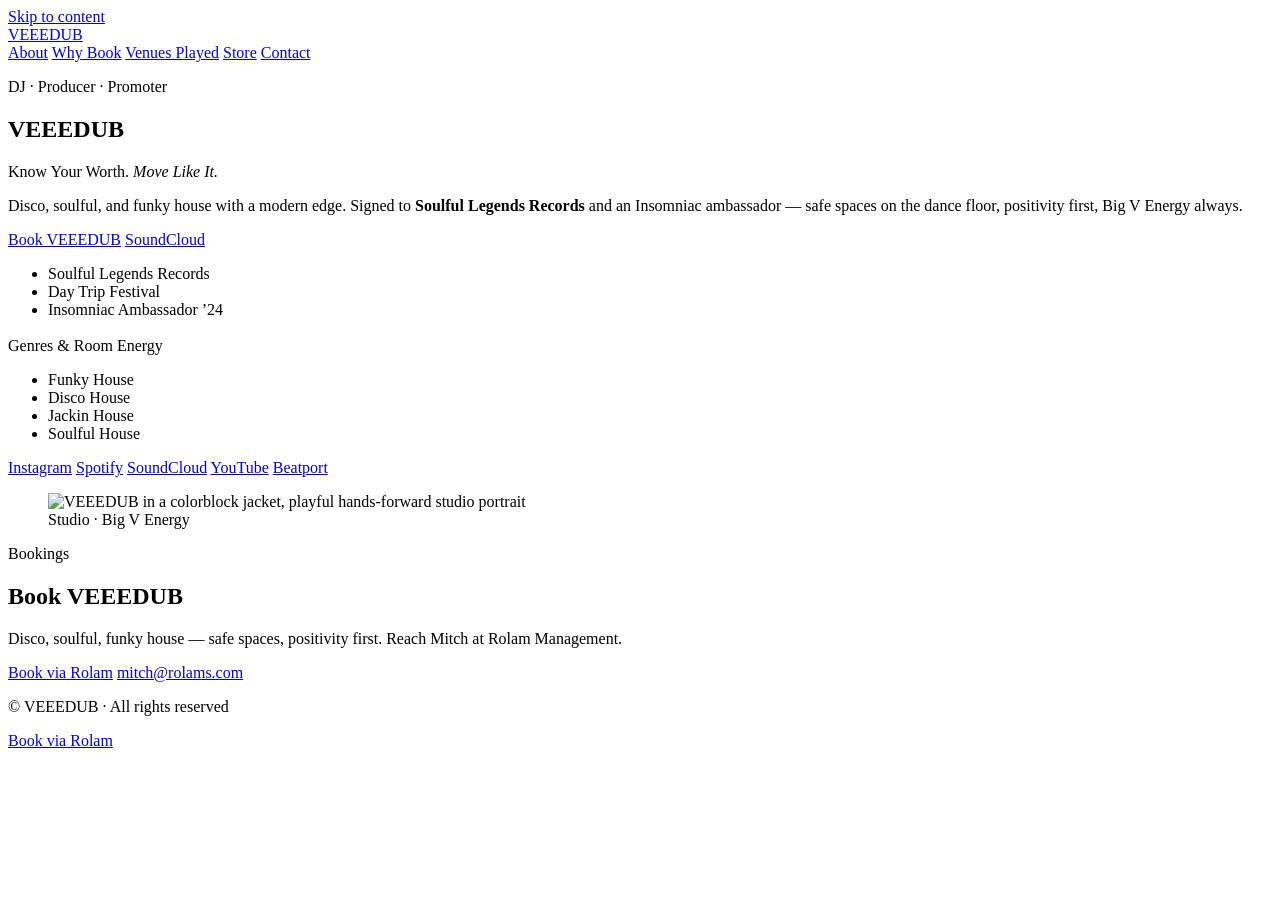
==== index.html @ f0f4d4fa "Cache-bust stylesheet for solid orange MIX accents (v=a202dba)." ====
<!DOCTYPE html>
<html lang="en">
<head>
  <meta charset="UTF-8" />
  <meta name="viewport" content="width=device-width, initial-scale=1" />
  <meta name="description" content="VEEEDUB — DJ / Producer / Promoter. Know Your Worth. Move Like It." />
  <meta name="theme-color" content="#007C82" />
  <title>About VEEEDUB | DJ / Producer / Promoter</title>
  <base href="/veeedub/" />
  <link rel="preconnect" href="https://fonts.googleapis.com" />
  <link rel="preconnect" href="https://fonts.gstatic.com" crossorigin />
  <link href="https://fonts.googleapis.com/css2?family=Fraunces:opsz,wght@9..144,600;700&family=Nunito:wght@400;500;600;700&family=Poppins:wght@500;600;700&display=swap" rel="stylesheet" />
  <link rel="stylesheet" href="styles.css?v=a202dba" />
</head>
<body class="theme-primary">
  <a class="skip-link" href="#main">Skip to content</a>
  <header class="site-header" id="top">
    <div class="wrap header-inner">
      <a class="logo" href="index.html" aria-label="VEEEDUB home">VEEE<span>DUB</span></a>
      <nav class="tabs" aria-label="Primary">
        <a class="tab is-active" href="index.html" aria-current="page">About</a>
        <a class="tab" href="why-book.html">Why Book</a>
        <a class="tab" href="venues.html">Venues Played</a>
        <a class="tab" href="store.html">Store</a>
        <a class="tab tab-cta" href="contact.html">Contact</a>
      </nav>
    </div>
  </header>

  <main id="main">
    <section class="hero-band theme-teal" aria-labelledby="hero-title">
      <div class="wrap about-grid">
      <div>
        <p class="eyebrow">DJ · Producer · Promoter</p>
        <h1 id="hero-title">VEEE<span>DUB</span></h1>
        <p class="tagline">Know Your Worth. <em>Move Like It.</em></p>
        <p class="lede">
          Disco, soulful, and funky house with a modern edge. Signed to
          <strong>Soulful Legends Records</strong> and an Insomniac ambassador —
          safe spaces on the dance floor, positivity first, Big V Energy always.
        </p>
        <div class="btn-row">
          <a class="btn btn-primary" href="contact.html">Book VEEEDUB</a>
          <a class="btn btn-ghost" href="https://soundcloud.com/veeedub_music" rel="noopener noreferrer" target="_blank">SoundCloud</a>
        </div>
        <ul class="hero-chips" aria-label="Highlights">
          <li>Soulful Legends Records</li>
          <li>Day Trip Festival</li>
          <li>Insomniac Ambassador ’24</li>
        </ul>
        <div class="genre-row" aria-labelledby="genres-title">
          <p class="eyebrow" id="genres-title" style="margin-top:1.15rem">Genres &amp; Room Energy</p>
          <ul class="genre-pills" role="list">
            <li>Funky House</li>
            <li>Disco House</li>
            <li>Jackin House</li>
            <li>Soulful House</li>
          </ul>
        </div>
        <div class="socials-inline" aria-label="Listen &amp; Connect">
          <a href="https://www.instagram.com/veeedub/" rel="noopener noreferrer" target="_blank">Instagram</a>
          <a href="https://open.spotify.com/album/1v9mBuAjfgz6sozLkDMrSZ" rel="noopener noreferrer" target="_blank">Spotify</a>
          <a href="https://soundcloud.com/veeedub_music" rel="noopener noreferrer" target="_blank">SoundCloud</a>
          <a href="https://www.youtube.com/channel/UCQcIZpfjfemiQGQEARQMyng" rel="noopener noreferrer" target="_blank">YouTube</a>
          <a href="https://www.beatport.com/track/keep-forgettin/30224544" rel="noopener noreferrer" target="_blank">Beatport</a>
        </div>
      </div>
      <figure class="about-visual">
        <img src="assets/studio-1.jpg" alt="VEEEDUB in a colorblock jacket, playful hands-forward studio portrait" width="1320" height="1960" fetchpriority="high" />
        <figcaption>Studio · Big V Energy</figcaption>
      </figure>
      </div>
    </section>

    <section class="page wrap page-tight" aria-label="Booking CTA">
      <div class="cta-band band-orange">
        <p class="eyebrow">Bookings</p>
        <h2>Book VEEEDUB</h2>
        <p>Disco, soulful, funky house — safe spaces, positivity first. Reach Mitch at Rolam Management.</p>
        <div class="btn-row" style="margin-top:0">
          <a class="btn btn-primary" href="contact.html">Book via Rolam</a>
          <a class="btn btn-ghost" href="mailto:mitch@rolams.com">mitch@rolams.com</a>
        </div>
      </div>
    </section>
  </main>

  <footer class="site-footer theme-dark">
    <div class="wrap footer-inner">
      <p>© <span id="year"></span> VEEEDUB · All rights reserved</p>
      <a href="contact.html">Book via Rolam</a>
    </div>
  </footer>
  <script src="script.js" defer></script>
</body>
</html>
---- styles.css ----
/* VEEEDUB brand system — Prism top tabs, short pages
   Palette: teal / deep teal / aqua / burnt orange / gold / cream / camel / charcoal
   Type: Fraunces = Recoleta substitute (short H1 only); Poppins = nav/H2/H3/UI;
         Nunito = body. Never use Fraunces/Recoleta for paragraphs. */

:root {
  --primary-teal: #007C82;
  --deep-teal: #005F63;
  --aqua: #46C7C7;
  --orange: #DC582A; /* Burnt Orange — primary solid accents / CTAs */
  --orange-epk: #ff6b1a; /* EPK bright orange (ae2f5d2) — hot accents */
  --orange-hot: #ff853f; /* EPK hover-bright (ae2f5d2) */
  --gold: #F2A900;   /* buttons on teal authority */
  --cream: #EDE6DA;
  --camel: #C19A6B;
  --charcoal: #2B2B2B;

  /* Semantic aliases (theme-scoped below) */
  --bg: var(--cream);
  --bg-elev: #e6ddd0; /* cream-tinted elev — never pure white */
  --bg-card: #e8dfd2;
  --ink: var(--charcoal);
  --muted: #5a5550;
  --line: rgba(43, 43, 43, 0.12);
  --btn-bg: var(--orange);
  --btn-fg: var(--cream);
  --btn-hover-bg: var(--aqua);
  --btn-hover-fg: var(--charcoal);
  --link: var(--primary-teal);
  --link-hover: var(--aqua);
  --accent-line: var(--primary-teal);

  --radius: 14px;
  --font: "Nunito", system-ui, sans-serif;           /* body */
  --ui: "Poppins", system-ui, sans-serif;            /* nav / H2 / H3 / buttons */
  --display: "Fraunces", Georgia, "Times New Roman", serif; /* Recoleta stand-in — H1 only */
  --max: 1080px;
  --header: 64px;
}

*, *::before, *::after { box-sizing: border-box; }
html { height: 100%; }
body {
  margin: 0;
  min-height: 100%;
  display: flex;
  flex-direction: column;
  font-family: var(--font);
  background: var(--bg);
  color: var(--ink);
  line-height: 1.55;
  -webkit-font-smoothing: antialiased;
  text-rendering: optimizeLegibility;
}
body::before {
  content: "";
  position: fixed;
  inset: 0;
  pointer-events: none;
  z-index: 0;
  opacity: .04;
  background-image: url("assets/noise.svg");
  background-size: 180px;
}
img { max-width: 100%; display: block; height: auto; }
a {
  color: var(--link);
  text-decoration-thickness: 1px;
  text-underline-offset: 3px;
}
a:hover { color: var(--link-hover); }
strong { font-weight: 700; }
.wrap { width: min(var(--max), calc(100% - 2rem)); margin-inline: auto; position: relative; z-index: 1; }
.skip-link {
  position: absolute; left: -999px; top: 0;
  background: var(--orange); color: var(--cream);
  padding: .6rem 1rem; z-index: 100;
  font-family: var(--ui);
}
.skip-link:focus { left: 1rem; top: 1rem; }

/* ——— Section themes (do not mix all colors in one section) ——— */
/* Theme 1 — Primary: cream bg, charcoal text, burnt orange buttons */
.theme-primary {
  --bg: var(--cream);
  --bg-elev: #e6ddd0;
  --bg-card: #e8dfd2;
  --ink: var(--charcoal);
  --muted: #5a5550;
  --line: rgba(43, 43, 43, 0.12);
  --btn-bg: var(--orange);
  --btn-fg: var(--cream);
  --btn-hover-bg: var(--aqua);
  --btn-hover-fg: var(--charcoal);
  --link: var(--primary-teal);
  --link-hover: var(--aqua);
  --accent-line: var(--orange);
  background: var(--bg);
  color: var(--ink);
}

/* Theme 2 — Teal authority (Hero / Music / Media): teal bg, cream text, gold buttons */
.theme-teal {
  --bg: var(--primary-teal);
  --bg-elev: #006a70;
  --bg-card: #00666c;
  --ink: var(--cream);
  --muted: rgba(237, 230, 218, 0.78);
  --line: rgba(237, 230, 218, 0.18);
  --btn-bg: var(--gold);
  --btn-fg: var(--charcoal);
  --btn-hover-bg: var(--aqua);
  --btn-hover-fg: var(--charcoal);
  --link: var(--cream);
  --link-hover: var(--aqua);
  --accent-line: var(--gold);
  background: var(--bg);
  color: var(--ink);
}

/* Theme 3 — Dark footer: deep teal bg, cream text, burnt orange buttons */
.theme-dark {
  --bg: var(--deep-teal);
  --bg-elev: #004a4e;
  --bg-card: #004a4e;
  --ink: var(--cream);
  --muted: rgba(237, 230, 218, 0.72);
  --line: rgba(237, 230, 218, 0.16);
  --btn-bg: var(--orange);
  --btn-fg: var(--cream);
  --btn-hover-bg: var(--aqua);
  --btn-hover-fg: var(--charcoal);
  --link: var(--cream);
  --link-hover: var(--aqua);
  --accent-line: var(--orange);
  background: var(--bg);
  color: var(--ink);
}

/* Theme 4 — Accent / story callouts: camel bg, charcoal text, teal buttons */
.theme-accent {
  --bg: var(--camel);
  --bg-elev: #b58d5f;
  --bg-card: #b89062;
  --ink: var(--charcoal);
  --muted: #3d3832;
  --line: rgba(43, 43, 43, 0.16);
  --btn-bg: var(--primary-teal);
  --btn-fg: var(--cream);
  --btn-hover-bg: var(--aqua);
  --btn-hover-fg: var(--charcoal);
  --link: var(--deep-teal);
  --link-hover: var(--aqua);
  --accent-line: var(--primary-teal);
  background: var(--bg);
  color: var(--ink);
}

/* Sticky Prism-like tab bar — cream primary chrome */
.site-header {
  position: sticky; top: 0; z-index: 50;
  height: var(--header);
  backdrop-filter: blur(14px);
  background: rgba(237, 230, 218, 0.92);
  border-bottom: 1px solid rgba(43, 43, 43, 0.1);
  overflow: visible;
  /* orange energy strip via ::after — solid accent, not a fill */
}
.site-header::after {
  content: "";
  position: absolute;
  left: 0; right: 0; bottom: 0;
  height: 3px;
  background: linear-gradient(90deg, var(--orange) 0%, var(--orange-epk) 55%, var(--gold) 100%);
  pointer-events: none;
}
.header-inner {
  height: var(--header);
  display: flex; align-items: center; justify-content: space-between; gap: .75rem;
}
.logo {
  font-family: var(--ui);
  font-weight: 700; letter-spacing: .04em;
  color: var(--charcoal); text-decoration: none; font-size: 1.1rem;
  flex-shrink: 0;
}
.logo span { color: var(--primary-teal); }

.tabs {
  display: flex;
  align-items: center;
  gap: .15rem;
  padding: .2rem;
  border-radius: 999px;
  background: rgba(43, 43, 43, 0.05);
  border: 1px solid rgba(43, 43, 43, 0.1);
  overflow-x: auto;
  -webkit-overflow-scrolling: touch;
  scrollbar-width: none;
  max-width: 100%;
}
.tabs::-webkit-scrollbar { display: none; }
.tab {
  flex-shrink: 0;
  font-family: var(--ui);
  color: var(--muted);
  text-decoration: none;
  padding: .45rem .85rem;
  border-radius: 999px;
  font-size: .88rem;
  font-weight: 600;
  white-space: nowrap;
  border: 0;
  background: transparent;
}
.tab:hover { color: var(--primary-teal); }
.tab.is-active,
.tab[aria-current="page"] {
  background: var(--cream);
  color: var(--charcoal);
  box-shadow: 0 2px 10px rgba(43, 43, 43, 0.08), inset 0 0 0 1px rgba(0, 124, 130, 0.35);
}
.tab.tab-cta {
  background: var(--orange);
  color: var(--cream);
  font-weight: 700;
  padding: .5rem 1.05rem;
  box-shadow: 0 3px 12px rgba(220, 88, 42, 0.4);
  border: 2px solid var(--orange-epk);
}
.tab.tab-cta:hover {
  background: var(--aqua);
  color: var(--charcoal);
  border-color: var(--aqua);
  box-shadow: 0 3px 12px rgba(70, 199, 199, 0.35);
}
.tab.tab-cta.is-active,
.tab.tab-cta[aria-current="page"] {
  background: var(--orange);
  color: var(--cream);
  border-color: var(--orange-epk);
  box-shadow: 0 4px 16px rgba(220, 88, 42, 0.45);
}

main { flex: 1; position: relative; z-index: 1; }

.page {
  padding: 1.5rem 0 2rem;
}
.page-tight { padding: 1.25rem 0 1.75rem; }

.eyebrow {
  font-family: var(--ui);
  text-transform: uppercase; letter-spacing: .16em; font-size: .7rem;
  color: var(--accent-line); margin: 0 0 .55rem; font-weight: 700;
}
.eyebrow.orange { color: var(--orange); }
.theme-teal .eyebrow.orange { color: var(--gold); }

/* Display: Fraunces (Recoleta substitute) — short H1 headlines only */
h1 {
  font-family: var(--display);
  font-weight: 700;
  letter-spacing: -.02em;
  line-height: 1.1;
  margin: 0 0 .65rem;
  font-size: clamp(1.85rem, 4.5vw, 2.75rem);
}
h1::after {
  content: "";
  display: block;
  width: 3.25rem;
  height: 4px;
  margin-top: .55rem;
  border-radius: 2px;
  background: var(--orange);
  box-shadow: 2px 0 0 0 var(--orange-epk);
}
.theme-teal h1::after { background: var(--gold); box-shadow: 2px 0 0 0 var(--orange-epk); }
.theme-dark h1::after { background: var(--orange); box-shadow: 2px 0 0 0 var(--orange-epk); }
.theme-accent h1::after { background: var(--orange); box-shadow: 2px 0 0 0 var(--deep-teal); }
h1 span { color: var(--primary-teal); }
.theme-teal h1 span { color: var(--gold); }
.theme-dark h1 span { color: var(--aqua); }
.theme-accent h1 span { color: var(--deep-teal); }

/* UI: Poppins for H2 / H3 — never Fraunces for long copy */
h2, h3 {
  font-family: var(--ui);
  letter-spacing: -.015em;
  line-height: 1.2;
  margin: 0 0 .65rem;
  font-weight: 700;
}
h2 { font-size: clamp(1.35rem, 3vw, 1.85rem); }
h3 { font-size: 1rem; }

.lede {
  font-family: var(--font);
  color: var(--muted);
  margin: 0 0 1rem;
  max-width: 38rem;
  font-size: 1.02rem;
}
.tagline {
  margin: 0 0 .85rem;
  font-family: var(--ui);
  font-size: clamp(1.05rem, 2.2vw, 1.25rem);
  color: var(--orange);
  font-weight: 600;
}
.theme-teal .tagline { color: var(--gold); }
.tagline em { font-style: italic; color: var(--ink); font-weight: 500; }

/* Buttons — theme-driven; hover always aqua */
.btn {
  display: inline-flex; align-items: center; justify-content: center;
  border-radius: 999px; padding: .7rem 1.15rem;
  font-family: var(--ui);
  font-weight: 700;
  text-decoration: none; border: 1px solid transparent; cursor: pointer;
  font-size: .95rem;
  transition: background .15s ease, color .15s ease, border-color .15s ease;
}
.btn-primary {
  background: var(--btn-bg);
  color: var(--btn-fg);
  box-shadow: 0 4px 14px rgba(220, 88, 42, 0.35);
  border-color: transparent;
}
.theme-primary .btn-primary,
.theme-dark .btn-primary {
  background: var(--orange);
  color: var(--cream);
  border: 2px solid var(--orange-epk);
  box-shadow: 0 4px 16px rgba(220, 88, 42, 0.42);
}
.btn-primary:hover {
  background: var(--btn-hover-bg);
  color: var(--btn-hover-fg);
  border-color: var(--aqua);
  box-shadow: 0 4px 14px rgba(70, 199, 199, 0.35);
}
.theme-primary .btn-primary:hover,
.theme-dark .btn-primary:hover {
  background: var(--aqua);
  color: var(--charcoal);
  border-color: var(--aqua);
}
.btn-ghost {
  border-color: var(--accent-line);
  color: var(--link);
  background: transparent;
}
.btn-ghost:hover {
  border-color: var(--aqua);
  color: var(--charcoal);
  background: var(--aqua);
}
.theme-teal .btn-ghost {
  border-color: rgba(237, 230, 218, 0.55);
  color: var(--cream);
}
.theme-teal .btn-ghost:hover {
  border-color: var(--aqua);
  background: var(--aqua);
  color: var(--charcoal);
}
.btn-row { display: flex; flex-wrap: wrap; gap: .65rem; margin: 1rem 0 0; }

.panel {
  background: var(--bg-elev);
  border: 1px solid var(--line);
  border-radius: calc(var(--radius) + 2px);
  padding: 1.15rem 1.2rem 1.25rem;
  box-shadow: 0 10px 28px rgba(43, 43, 43, 0.08);
}
.theme-accent.panel,
.panel.theme-accent {
  background: var(--camel);
  color: var(--charcoal);
}
.pixel-row {
  height: 6px; margin-bottom: .85rem;
  background: repeating-linear-gradient(
    90deg,
    var(--orange) 0 12px,
    var(--orange-epk) 12px 22px,
    var(--primary-teal) 22px 30px,
    var(--gold) 30px 38px
  );
  border-radius: 2px;
}
.accent-rule {
  height: 4px;
  width: 100%;
  max-width: 8rem;
  margin: 0 0 1rem;
  border-radius: 2px;
  background: linear-gradient(90deg, var(--orange) 0 70%, var(--orange-epk) 70% 100%);
}

/* About hero — teal authority */
.hero-band {
  padding: 1.5rem 0 2rem;
}
.about-grid {
  display: grid;
  gap: 1.25rem;
  align-items: center;
}
@media (min-width: 860px) {
  .about-grid { grid-template-columns: 1.15fr .85fr; gap: 1.75rem; min-height: calc(100vh - var(--header) - 100px); }
}
.hero-chips { list-style: none; padding: 0; margin: .9rem 0 0; display: flex; flex-wrap: wrap; gap: .4rem; }
.hero-chips li {
  border: 1.5px solid rgba(220, 88, 42, 0.55); border-radius: 999px; padding: .35rem .7rem;
  font-family: var(--ui);
  font-size: .75rem; color: var(--cream); font-weight: 600;
  background: rgba(220, 88, 42, 0.12);
}
.theme-teal .hero-chips li {
  border-color: rgba(255, 107, 26, 0.65);
  color: var(--cream);
  background: rgba(255, 107, 26, 0.16);
}
.about-visual { margin: 0; border-radius: var(--radius); overflow: hidden; border: 1px solid var(--line); position: relative; }
.about-visual img { width: 100%; aspect-ratio: 4/5; object-fit: cover; object-position: center 18%; max-height: 520px; }
.about-visual figcaption {
  position: absolute; left: 0; right: 0; bottom: 0;
  padding: .75rem 1rem;
  background: linear-gradient(transparent, rgba(0, 95, 99, 0.9));
  font-family: var(--ui);
  font-size: .82rem;
  color: var(--cream);
}
.genre-row { margin-top: 1.1rem; }
.genre-pills { list-style: none; padding: 0; margin: 0; display: flex; flex-wrap: wrap; gap: .45rem; }
.genre-pills li {
  background: var(--gold);
  color: var(--charcoal);
  font-family: var(--ui);
  font-weight: 700; padding: .45rem .85rem; border-radius: 999px; font-size: .85rem;
}
.theme-primary .genre-pills li {
  background: var(--primary-teal);
  color: var(--cream);
}
.socials-inline {
  display: flex; flex-wrap: wrap; gap: .4rem; margin-top: 1rem;
}
.socials-inline a {
  font-family: var(--ui);
  text-decoration: none; color: var(--ink);
  border: 1px solid var(--line); border-radius: 999px; padding: .4rem .75rem; font-size: .82rem; font-weight: 600;
}
.socials-inline a:hover {
  border-color: var(--aqua);
  color: var(--charcoal);
  background: var(--aqua);
}

/* Shared card grids — compact */
.card-grid { display: grid; gap: .75rem; }
.why-grid { grid-template-columns: repeat(3, 1fr); }
.venue-grid { grid-template-columns: repeat(3, 1fr); }
.card {
  background: var(--bg-card);
  border: 1px solid var(--line);
  border-left: 3px solid var(--orange);
  border-radius: var(--radius);
  padding: 1rem 1.05rem 1.1rem;
}
.theme-teal .card { border-left-color: var(--gold); }
.card h3 { margin: 0 0 .45rem; color: var(--orange); font-size: 1rem; }
.theme-teal .card h3 { color: var(--gold); }
.card p { margin: 0; color: var(--muted); font-size: .92rem; font-family: var(--font); }
.card ul { margin: 0; padding-left: 1rem; color: var(--muted); font-size: .92rem; font-family: var(--font); }
.card li + li { margin-top: .25rem; }
.why-index {
  display: block;
  font-family: var(--ui);
  color: var(--orange);
  font-size: .7rem; letter-spacing: .12em; font-weight: 700; margin-bottom: .35rem;
}
.venue-wide { grid-column: span 2; }

.highlight-list {
  margin: 1rem 0 0; padding-left: 1.05rem; color: var(--muted);
  columns: 2; gap: 1.5rem; font-size: .92rem;
  font-family: var(--font);
}
.highlight-list li + li { margin-top: .3rem; }

.release-grid { display: grid; gap: .75rem; grid-template-columns: 1fr 1fr; margin-top: 1rem; }
.theme-teal .release-date { color: var(--gold); }
.release-date {
  margin: 0 0 .25rem;
  font-family: var(--ui);
  color: var(--primary-teal);
  font-size: .72rem; letter-spacing: .08em; text-transform: uppercase; font-weight: 700;
}
.release-meta { margin: .25rem 0 .75rem; color: var(--muted); font-size: .9rem; font-family: var(--font); }

.name-marquee {
  list-style: none; padding: 0; margin: .85rem 0 0;
  display: flex; flex-wrap: wrap; gap: .5rem;
}
.name-marquee li {
  font-family: var(--ui);
  border: 1.5px solid rgba(220, 88, 42, 0.4);
  background: rgba(220, 88, 42, 0.08);
  color: var(--charcoal);
  padding: .5rem .85rem; border-radius: 999px; font-weight: 600; font-size: .88rem;
}
.theme-teal .name-marquee li {
  border-color: rgba(237, 230, 218, 0.28);
  background: rgba(237, 230, 218, 0.1);
  color: var(--cream);
}

.photo-strip {
  display: grid; gap: .65rem; grid-template-columns: 1fr 1fr; margin-top: 1rem;
}
.photo-strip figure {
  margin: 0; border-radius: 12px; overflow: hidden; border: 1px solid var(--line); position: relative;
}
.photo-strip img { width: 100%; aspect-ratio: 4/5; object-fit: cover; object-position: center 18%; }
.photo-strip figcaption {
  position: absolute; left: 0; right: 0; bottom: 0;
  padding: .5rem .75rem;
  background: linear-gradient(transparent, rgba(0, 95, 99, 0.85));
  font-family: var(--ui);
  font-size: .78rem;
  color: var(--cream);
}

/* Store */
.store-hero { max-width: 36rem; }
.store-grid {
  display: grid; gap: .75rem; grid-template-columns: repeat(3, 1fr); margin-top: 1.15rem;
}
.product-card {
  background: var(--bg-card); border: 1px solid var(--line); border-radius: var(--radius); overflow: hidden;
}
.product-visual {
  aspect-ratio: 1.2;
  display: grid; place-items: center; position: relative;
  background:
    radial-gradient(circle at 30% 20%, rgba(0, 124, 130, 0.22), transparent 45%),
    radial-gradient(circle at 70% 80%, rgba(242, 169, 0, 0.2), transparent 40%),
    #e0d6c6;
  border-bottom: 1px solid var(--line);
}
.product-visual .mark {
  font-family: var(--ui); font-weight: 700; font-size: 1.35rem; letter-spacing: .04em;
  color: var(--charcoal);
}
.product-visual .mark span { color: var(--primary-teal); }
.product-badge {
  position: absolute; top: .65rem; left: .65rem;
  background: var(--orange); color: var(--cream);
  font-family: var(--ui);
  font-size: .65rem; font-weight: 800;
  letter-spacing: .06em; text-transform: uppercase;
  padding: .25rem .5rem; border-radius: 999px;
}
.product-body { padding: .85rem .95rem 1rem; }
.product-body h3 { margin: 0 0 .25rem; font-size: .98rem; color: var(--charcoal); }
.product-price { color: var(--primary-teal); font-weight: 700; margin: 0; font-size: .9rem; font-family: var(--ui); }
.store-note {
  margin-top: 1rem; color: var(--muted); font-size: .85rem;
  border-left: 3px solid var(--orange); padding-left: .75rem;
  font-family: var(--font);
}

/* Contact */
.contact-grid {
  display: grid; gap: 1.25rem; grid-template-columns: 1fr 1fr; align-items: start;
}
.contact-role {
  margin: 0; text-transform: uppercase; letter-spacing: .12em; font-size: .68rem;
  color: var(--primary-teal); font-weight: 700; font-family: var(--ui);
}
.theme-accent .contact-role { color: var(--deep-teal); }
.contact-name { margin: .3rem 0 .4rem; font-size: 1.3rem; font-weight: 700; font-family: var(--ui); }
.contact-mgmt { color: var(--muted); margin: .3rem 0 .75rem; font-size: .92rem; font-family: var(--font); }
.contact-phone { margin: .2rem 0; }
.booking-form {
  display: grid; gap: .7rem;
  background: var(--bg-card);
  border: 1px solid var(--line);
  border-top: 4px solid var(--orange);
  border-radius: var(--radius);
  padding: 1.1rem;
  box-shadow: 0 8px 22px rgba(220, 88, 42, 0.12);
}
.theme-accent .booking-form,
.theme-primary .booking-form {
  background: var(--cream);
}
.booking-form label {
  display: grid; gap: .3rem; font-size: .85rem; font-weight: 600;
  font-family: var(--ui);
}
.booking-form .hint { font-weight: 400; color: var(--muted); font-size: .78rem; font-family: var(--font); }
.booking-form input, .booking-form textarea {
  width: 100%; border-radius: 10px; border: 1px solid var(--line);
  background: #e8dfd2; /* cream-tinted — not white */
  color: var(--charcoal); padding: .7rem .8rem;
  font-family: var(--font); font-size: 1rem;
}
.booking-form input:focus, .booking-form textarea:focus {
  outline: 2px solid rgba(0, 124, 130, 0.45); border-color: var(--primary-teal);
}
.form-row { display: grid; gap: .7rem; grid-template-columns: 1fr 1fr; }
.form-note { margin: 0; color: var(--muted); font-size: .8rem; font-family: var(--font); }
.footer-tag {
  margin: 1.15rem 0 0; text-align: center;
  color: var(--deep-teal); font-style: italic; font-weight: 600; font-size: .95rem;
  font-family: var(--ui);
}
.theme-accent .footer-tag { color: var(--deep-teal); }

.site-footer {
  border-top: none;
  padding: 1rem 0 1.35rem;
  font-size: .85rem;
  font-family: var(--ui);
}
.footer-inner { display: flex; justify-content: space-between; gap: .75rem; flex-wrap: wrap; }
.site-footer a { color: var(--cream); text-decoration: none; }
.site-footer a:hover { color: var(--aqua); }
.footer-inner p { margin: 0; color: var(--muted); }

.visually-hidden {
  position: absolute !important;
  width: 1px; height: 1px; padding: 0; margin: -1px;
  overflow: hidden; clip: rect(0,0,0,0); white-space: nowrap; border: 0;
}

@media (max-width: 900px) {
  .why-grid, .release-grid, .contact-grid, .store-grid { grid-template-columns: 1fr; }
  .venue-grid { grid-template-columns: 1fr 1fr; }
  .venue-wide { grid-column: span 2; }
  .highlight-list { columns: 1; }
  .tab { padding: .4rem .65rem; font-size: .8rem; }
}
@media (max-width: 560px) {
  .venue-grid, .form-row, .photo-strip { grid-template-columns: 1fr; }
  .venue-wide { grid-column: auto; }
  .header-inner { gap: .5rem; }
  .logo { font-size: 1rem; }
}

/* Page portraits — clean studio only */
.page-split {
  display: grid;
  gap: 1.25rem;
  align-items: center;
  margin-bottom: 1.15rem;
}
@media (min-width: 860px) {
  .page-split { grid-template-columns: 1.15fr .85fr; }
}
.page-visual {
  margin: 0;
  border-radius: var(--radius);
  overflow: hidden;
  border: 1px solid var(--line);
}
.page-visual img {
  width: 100%;
  aspect-ratio: 4/5;
  object-fit: cover;
  object-position: center 18%;
  max-height: 420px;
}
.contact-visual {
  margin: 1.1rem 0 0;
  border-radius: var(--radius);
  overflow: hidden;
  border: 1px solid var(--line);
}
.contact-visual img {
  width: 100%;
  aspect-ratio: 4/5;
  object-fit: cover;
  object-position: center 18%;
  max-height: 340px;
}
.artist-mail { margin: .25rem 0 .75rem; }
.form-kicker {
  margin: 0 0 .15rem;
  text-transform: uppercase;
  letter-spacing: .12em;
  font-size: .68rem;
  color: var(--orange);
  font-weight: 700;
  font-family: var(--ui);
}
.theme-accent .form-kicker { color: var(--deep-teal); }


/* Solid orange booking CTA band — accent strip only, never full-page orange */
.band-orange,
.cta-band {
  margin: 1.35rem 0 0;
  padding: 1.1rem 1.2rem 1.2rem;
  border-radius: var(--radius);
  background: var(--orange);
  color: var(--cream);
  border: 2px solid var(--orange-epk);
  box-shadow: 0 8px 24px rgba(220, 88, 42, 0.28);
}
.band-orange .eyebrow,
.cta-band .eyebrow {
  color: var(--cream);
  opacity: 0.92;
}
.band-orange h2,
.cta-band h2 {
  color: var(--cream);
  margin-bottom: .35rem;
}
.band-orange p,
.cta-band p {
  color: rgba(237, 230, 218, 0.92);
  margin: 0 0 .85rem;
  max-width: 36rem;
  font-family: var(--font);
}
.band-orange .btn-primary,
.cta-band .btn-primary {
  background: var(--cream);
  color: var(--orange);
  border: 2px solid var(--cream);
  box-shadow: 0 4px 14px rgba(0, 0, 0, 0.18);
}
.band-orange .btn-primary:hover,
.cta-band .btn-primary:hover {
  background: var(--aqua);
  color: var(--charcoal);
  border-color: var(--aqua);
}
.band-orange .btn-ghost,
.cta-band .btn-ghost {
  border-color: rgba(237, 230, 218, 0.7);
  color: var(--cream);
  background: transparent;
}
.band-orange .btn-ghost:hover,
.cta-band .btn-ghost:hover {
  border-color: var(--aqua);
  background: var(--aqua);
  color: var(--charcoal);
}

/* Utility orange energy strip (optional section divider) */
.orange-strip {
  height: 5px;
  width: 100%;
  background: linear-gradient(90deg, var(--orange) 0%, var(--orange-epk) 55%, var(--gold) 100%);
}

/* Media / stages band inside cream pages */
.band-teal {
  margin: 1.35rem 0 0;
  padding: 1.15rem 1.2rem 1.25rem;
  border-radius: var(--radius);
}
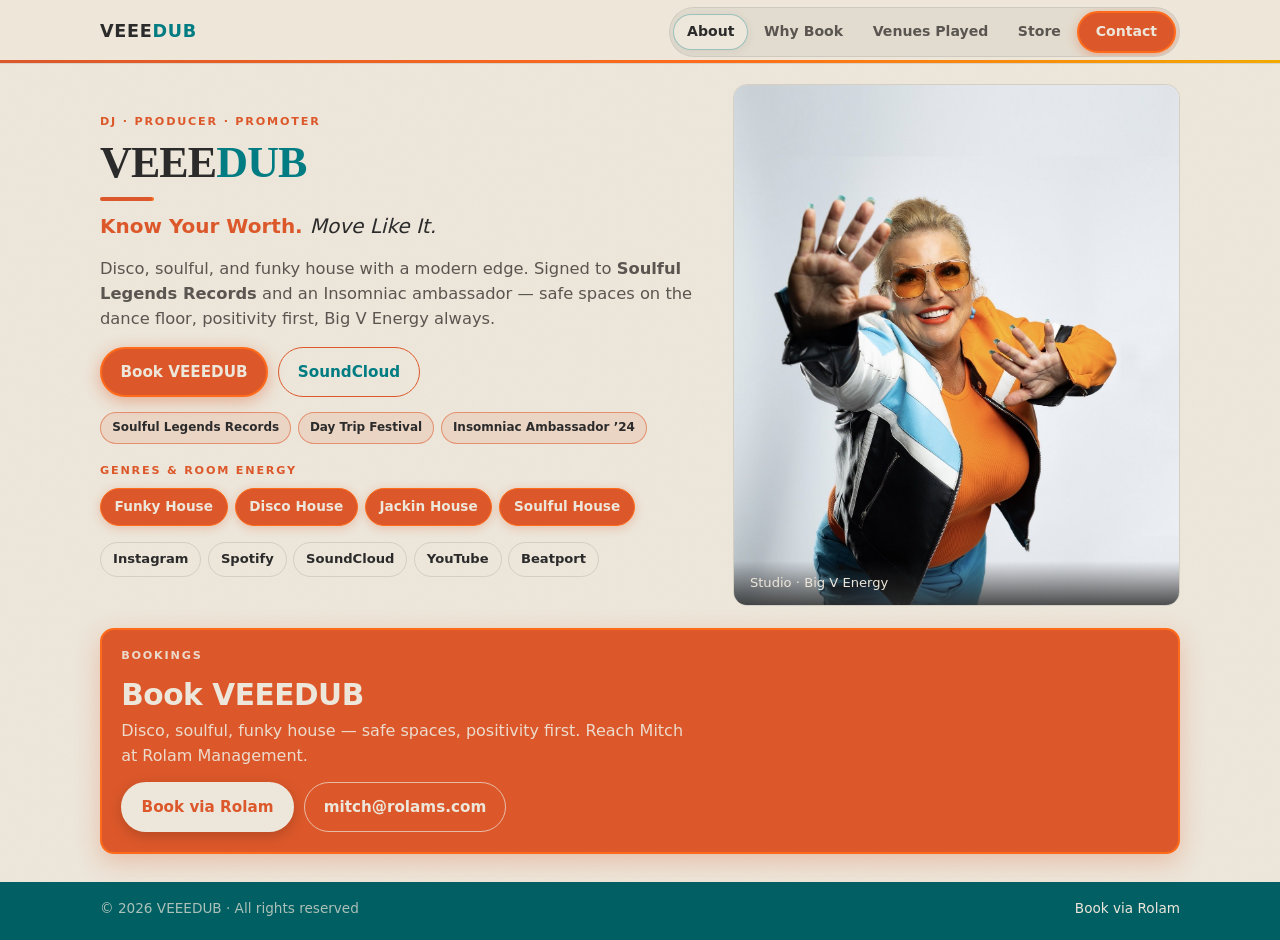
==== commit a66e9fdd: "Use root paths for veeedubmusic.com custom domain" ====
--- a/index.html
+++ b/index.html
@@ -6,11 +6,11 @@
   <meta name="description" content="VEEEDUB — DJ / Producer / Promoter. Know Your Worth. Move Like It." />
   <meta name="theme-color" content="#007C82" />
   <title>About VEEEDUB | DJ / Producer / Promoter</title>
-  <base href="/veeedub/" />
+  <base href="/" />
   <link rel="preconnect" href="https://fonts.googleapis.com" />
   <link rel="preconnect" href="https://fonts.gstatic.com" crossorigin />
   <link href="https://fonts.googleapis.com/css2?family=Fraunces:opsz,wght@9..144,600;700&family=Nunito:wght@400;500;600;700&family=Poppins:wght@500;600;700&display=swap" rel="stylesheet" />
-  <link rel="stylesheet" href="styles.css?v=a202dba" />
+  <link rel="stylesheet" href="styles.css?v=e705a8d" />
 </head>
 <body class="theme-primary">
   <a class="skip-link" href="#main">Skip to content</a>
@@ -28,52 +28,50 @@
   </header>
 
   <main id="main">
-    <section class="hero-band theme-teal" aria-labelledby="hero-title">
-      <div class="wrap about-grid">
-      <div>
-        <p class="eyebrow">DJ · Producer · Promoter</p>
-        <h1 id="hero-title">VEEE<span>DUB</span></h1>
-        <p class="tagline">Know Your Worth. <em>Move Like It.</em></p>
-        <p class="lede">
-          Disco, soulful, and funky house with a modern edge. Signed to
-          <strong>Soulful Legends Records</strong> and an Insomniac ambassador —
-          safe spaces on the dance floor, positivity first, Big V Energy always.
-        </p>
-        <div class="btn-row">
-          <a class="btn btn-primary" href="contact.html">Book VEEEDUB</a>
-          <a class="btn btn-ghost" href="https://soundcloud.com/veeedub_music" rel="noopener noreferrer" target="_blank">SoundCloud</a>
+    <section class="page wrap page-tight about-page" aria-labelledby="hero-title">
+      <div class="about-grid">
+        <div>
+          <p class="eyebrow orange">DJ · Producer · Promoter</p>
+          <h1 id="hero-title">VEEE<span>DUB</span></h1>
+          <p class="tagline">Know Your Worth. <em>Move Like It.</em></p>
+          <p class="lede">
+            Disco, soulful, and funky house with a modern edge. Signed to
+            <strong>Soulful Legends Records</strong> and an Insomniac ambassador —
+            safe spaces on the dance floor, positivity first, Big V Energy always.
+          </p>
+          <div class="btn-row">
+            <a class="btn btn-primary" href="contact.html">Book VEEEDUB</a>
+            <a class="btn btn-ghost" href="https://soundcloud.com/veeedub_music" rel="noopener noreferrer" target="_blank">SoundCloud</a>
+          </div>
+          <ul class="hero-chips" aria-label="Highlights">
+            <li>Soulful Legends Records</li>
+            <li>Day Trip Festival</li>
+            <li>Insomniac Ambassador ’24</li>
+          </ul>
+          <div class="genre-row" aria-labelledby="genres-title">
+            <p class="eyebrow" id="genres-title" style="margin-top:1.15rem">Genres &amp; Room Energy</p>
+            <ul class="genre-pills" role="list">
+              <li>Funky House</li>
+              <li>Disco House</li>
+              <li>Jackin House</li>
+              <li>Soulful House</li>
+            </ul>
+          </div>
+          <div class="socials-inline" aria-label="Listen &amp; Connect">
+            <a href="https://www.instagram.com/veeedub/" rel="noopener noreferrer" target="_blank">Instagram</a>
+            <a href="https://open.spotify.com/album/1v9mBuAjfgz6sozLkDMrSZ" rel="noopener noreferrer" target="_blank">Spotify</a>
+            <a href="https://soundcloud.com/veeedub_music" rel="noopener noreferrer" target="_blank">SoundCloud</a>
+            <a href="https://www.youtube.com/channel/UCQcIZpfjfemiQGQEARQMyng" rel="noopener noreferrer" target="_blank">YouTube</a>
+            <a href="https://www.beatport.com/track/keep-forgettin/30224544" rel="noopener noreferrer" target="_blank">Beatport</a>
+          </div>
         </div>
-        <ul class="hero-chips" aria-label="Highlights">
-          <li>Soulful Legends Records</li>
-          <li>Day Trip Festival</li>
-          <li>Insomniac Ambassador ’24</li>
-        </ul>
-        <div class="genre-row" aria-labelledby="genres-title">
-          <p class="eyebrow" id="genres-title" style="margin-top:1.15rem">Genres &amp; Room Energy</p>
-          <ul class="genre-pills" role="list">
-            <li>Funky House</li>
-            <li>Disco House</li>
-            <li>Jackin House</li>
-            <li>Soulful House</li>
-          </ul>
-        </div>
-        <div class="socials-inline" aria-label="Listen &amp; Connect">
-          <a href="https://www.instagram.com/veeedub/" rel="noopener noreferrer" target="_blank">Instagram</a>
-          <a href="https://open.spotify.com/album/1v9mBuAjfgz6sozLkDMrSZ" rel="noopener noreferrer" target="_blank">Spotify</a>
-          <a href="https://soundcloud.com/veeedub_music" rel="noopener noreferrer" target="_blank">SoundCloud</a>
-          <a href="https://www.youtube.com/channel/UCQcIZpfjfemiQGQEARQMyng" rel="noopener noreferrer" target="_blank">YouTube</a>
-          <a href="https://www.beatport.com/track/keep-forgettin/30224544" rel="noopener noreferrer" target="_blank">Beatport</a>
-        </div>
+        <figure class="about-visual">
+          <img src="assets/studio-1.jpg" alt="VEEEDUB in a colorblock jacket, playful hands-forward studio portrait" width="1320" height="1960" fetchpriority="high" />
+          <figcaption>Studio · Big V Energy</figcaption>
+        </figure>
       </div>
-      <figure class="about-visual">
-        <img src="assets/studio-1.jpg" alt="VEEEDUB in a colorblock jacket, playful hands-forward studio portrait" width="1320" height="1960" fetchpriority="high" />
-        <figcaption>Studio · Big V Energy</figcaption>
-      </figure>
-      </div>
-    </section>
 
-    <section class="page wrap page-tight" aria-label="Booking CTA">
-      <div class="cta-band band-orange">
+      <div class="cta-band band-orange" role="region" aria-label="Book VEEEDUB">
         <p class="eyebrow">Bookings</p>
         <h2>Book VEEEDUB</h2>
         <p>Disco, soulful, funky house — safe spaces, positivity first. Reach Mitch at Rolam Management.</p>
--- a/styles.css
+++ b/styles.css
@@ -400,23 +400,21 @@
   background: linear-gradient(90deg, var(--orange) 0 70%, var(--orange-epk) 70% 100%);
 }
 
-/* About hero — teal authority */
-.hero-band {
-  padding: 1.5rem 0 2rem;
-}
+/* About — cream page + orange accents (matches Why Book / Venues / Store) */
+.about-page .about-grid { margin-bottom: 1.35rem; }
 .about-grid {
   display: grid;
   gap: 1.25rem;
   align-items: center;
 }
 @media (min-width: 860px) {
-  .about-grid { grid-template-columns: 1.15fr .85fr; gap: 1.75rem; min-height: calc(100vh - var(--header) - 100px); }
+  .about-grid { grid-template-columns: 1.15fr .85fr; gap: 1.75rem; }
 }
 .hero-chips { list-style: none; padding: 0; margin: .9rem 0 0; display: flex; flex-wrap: wrap; gap: .4rem; }
 .hero-chips li {
   border: 1.5px solid rgba(220, 88, 42, 0.55); border-radius: 999px; padding: .35rem .7rem;
   font-family: var(--ui);
-  font-size: .75rem; color: var(--cream); font-weight: 600;
+  font-size: .75rem; color: var(--charcoal); font-weight: 600;
   background: rgba(220, 88, 42, 0.12);
 }
 .theme-teal .hero-chips li {
@@ -429,7 +427,7 @@
 .about-visual figcaption {
   position: absolute; left: 0; right: 0; bottom: 0;
   padding: .75rem 1rem;
-  background: linear-gradient(transparent, rgba(0, 95, 99, 0.9));
+  background: linear-gradient(transparent, rgba(43, 43, 43, 0.82));
   font-family: var(--ui);
   font-size: .82rem;
   color: var(--cream);
@@ -437,14 +435,18 @@
 .genre-row { margin-top: 1.1rem; }
 .genre-pills { list-style: none; padding: 0; margin: 0; display: flex; flex-wrap: wrap; gap: .45rem; }
 .genre-pills li {
+  background: var(--orange);
+  color: var(--cream);
+  border: 1.5px solid var(--orange-epk);
+  font-family: var(--ui);
+  font-weight: 700; padding: .45rem .85rem; border-radius: 999px; font-size: .85rem;
+  box-shadow: 0 2px 10px rgba(220, 88, 42, 0.28);
+}
+.theme-teal .genre-pills li {
   background: var(--gold);
   color: var(--charcoal);
-  font-family: var(--ui);
-  font-weight: 700; padding: .45rem .85rem; border-radius: 999px; font-size: .85rem;
-}
-.theme-primary .genre-pills li {
-  background: var(--primary-teal);
-  color: var(--cream);
+  border-color: transparent;
+  box-shadow: none;
 }
 .socials-inline {
   display: flex; flex-wrap: wrap; gap: .4rem; margin-top: 1rem;
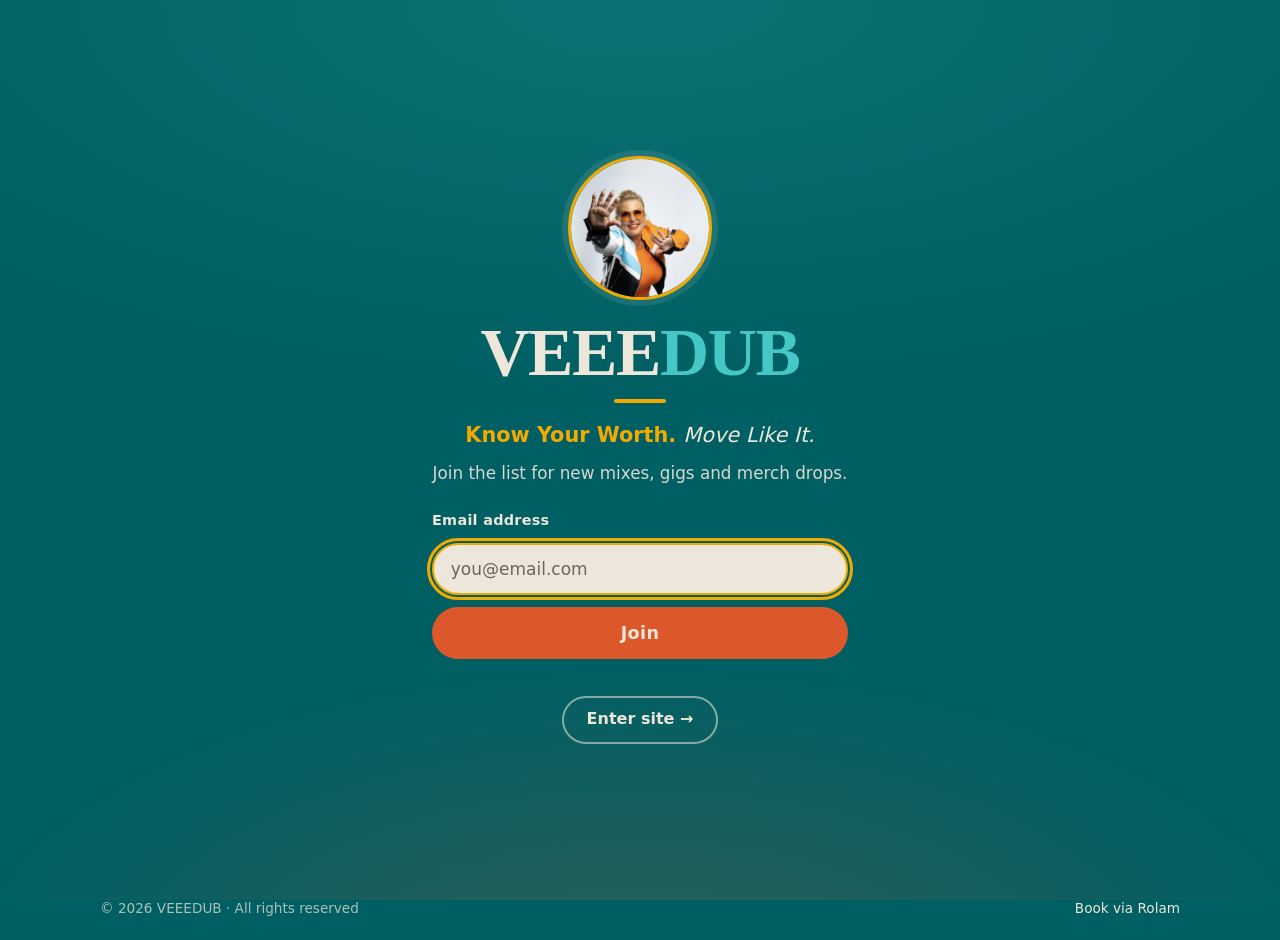
==== commit f2e4ce9a: "Add first-visit email signup overlay to home page landing.css + landing.js (index.html only): full-s" ====
--- a/index.html
+++ b/index.html
@@ -11,6 +11,8 @@
   <link rel="preconnect" href="https://fonts.gstatic.com" crossorigin />
   <link href="https://fonts.googleapis.com/css2?family=Fraunces:opsz,wght@9..144,600;700&family=Nunito:wght@400;500;600;700&family=Poppins:wght@500;600;700&display=swap" rel="stylesheet" />
   <link rel="stylesheet" href="styles.css?v=e705a8d" />
+  <link rel="stylesheet" href="landing.css?v=1" />
+  <script src="landing.js?v=1"></script>
 </head>
 <body class="theme-primary">
   <a class="skip-link" href="#main">Skip to content</a>
@@ -89,6 +91,23 @@
       <a href="contact.html">Book via Rolam</a>
     </div>
   </footer>
+  <div class="vd-landing" id="vd-landing" role="dialog" aria-modal="true" aria-labelledby="vd-landing-title" aria-describedby="vd-landing-pitch" hidden>
+    <div class="vd-landing-inner">
+      <img class="vd-avatar" src="assets/studio-1.jpg" alt="VEEEDUB" width="1320" height="1960" decoding="async" />
+      <p class="vd-name" id="vd-landing-title">VEEE<span>DUB</span></p>
+      <div class="vd-rule" aria-hidden="true"></div>
+      <p class="vd-tagline">Know Your Worth. <em>Move Like It.</em></p>
+      <p class="vd-pitch" id="vd-landing-pitch">Join the list for new mixes, gigs and merch drops.</p>
+      <form class="vd-form" action="https://formsubmit.co/mitch@rolams.com" method="POST" novalidate>
+        <label class="vd-label" for="vd-email">Email address</label>
+        <input class="vd-input" id="vd-email" type="email" name="email" required autocomplete="email" inputmode="email" autocapitalize="off" spellcheck="false" placeholder="you@email.com" />
+        <div class="vd-honey" aria-hidden="true"><input type="text" name="_honey" tabindex="-1" autocomplete="off" /></div>
+        <button class="vd-join" type="submit">Join</button>
+      </form>
+      <p class="vd-status" role="status" aria-live="polite"></p>
+      <a class="vd-enter" href="index.html?enter">Enter site <span aria-hidden="true">&rarr;</span></a>
+    </div>
+  </div>
   <script src="script.js" defer></script>
 </body>
 </html>
--- a/landing.css
+++ b/landing.css
@@ -0,0 +1,84 @@
+/* VEEEDUB — first-visit email signup overlay (home page only).
+   Hidden by default; landing.js adds .vd-landing-on to <html> on a first visit. */
+.vd-landing { display: none; }
+.vd-landing-on body { overflow: hidden; }
+.vd-landing-on .vd-landing {
+  display: flex;
+  position: fixed; inset: 0; z-index: 1000;
+  align-items: center; justify-content: center;
+  min-height: 100vh; min-height: 100dvh;
+  padding: max(1.25rem, env(safe-area-inset-top)) max(1.25rem, env(safe-area-inset-right))
+           max(1.25rem, env(safe-area-inset-bottom)) max(1.25rem, env(safe-area-inset-left));
+  overflow-y: auto; -webkit-overflow-scrolling: touch;
+  background:
+    radial-gradient(120% 70% at 50% 0%, rgba(70, 199, 199, .18), transparent 60%),
+    radial-gradient(90% 60% at 50% 110%, rgba(220, 88, 42, .22), transparent 60%),
+    #005F63;
+  color: #EDE6DA;
+  font-family: "Nunito", system-ui, sans-serif;
+  text-align: center;
+  opacity: 1;
+  transition: opacity .6s ease, visibility 0s linear 0s;
+}
+.vd-landing.is-leaving { opacity: 0; visibility: hidden; transition: opacity .6s ease, visibility 0s linear .6s; }
+.vd-landing-inner { width: 100%; max-width: 26rem; margin: auto; }
+.vd-avatar {
+  display: block; width: 7.5rem; height: 7.5rem; margin: 0 auto 1.1rem;
+  border-radius: 50%; object-fit: cover; object-position: 50% 18%;
+  border: 3px solid #F2A900; box-shadow: 0 0 0 6px rgba(237, 230, 218, .10);
+}
+.vd-name {
+  margin: 0; font-family: "Recoleta", "Fraunces", Georgia, "Times New Roman", serif;
+  font-weight: 700; letter-spacing: -.02em; line-height: 1;
+  font-size: clamp(2.9rem, 15vw, 4.25rem); color: #EDE6DA;
+}
+.vd-name span { color: #46C7C7; }
+.vd-rule { width: 3.25rem; height: 4px; margin: .85rem auto 1rem; border-radius: 2px; background: #F2A900; }
+.vd-tagline {
+  margin: 0 0 .6rem; font-family: "Poppins", system-ui, sans-serif; font-weight: 600;
+  font-size: clamp(1.1rem, 5vw, 1.3rem); color: #F2A900;
+}
+.vd-tagline em { font-style: italic; font-weight: 500; color: #EDE6DA; }
+.vd-pitch { margin: 0 0 1.4rem; font-size: 1.05rem; line-height: 1.5; color: rgba(237, 230, 218, .9); }
+.vd-form { display: grid; gap: .75rem; margin: 0; }
+.vd-label {
+  text-align: left; font-family: "Poppins", system-ui, sans-serif; font-weight: 600;
+  font-size: .9rem; letter-spacing: .02em; color: #EDE6DA;
+}
+.vd-input {
+  width: 100%; min-height: 3.25rem; box-sizing: border-box;
+  padding: .8rem 1.05rem; border-radius: 999px;
+  border: 2px solid rgba(237, 230, 218, .45); background: #EDE6DA; color: #2B2B2B;
+  font-family: "Nunito", system-ui, sans-serif; font-size: 1.0625rem; /* ≥16px: no iOS zoom */
+}
+.vd-input::placeholder { color: #6b655e; }
+.vd-input:focus { outline: 3px solid #F2A900; outline-offset: 2px; border-color: #F2A900; }
+.vd-join {
+  width: 100%; min-height: 3.25rem; border: 0; border-radius: 999px; cursor: pointer;
+  background: #DC582A; color: #EDE6DA;
+  font-family: "Poppins", system-ui, sans-serif; font-weight: 700; font-size: 1.1rem; letter-spacing: .02em;
+  transition: background-color .2s ease, color .2s ease, transform .1s ease;
+}
+.vd-join:hover, .vd-join:focus-visible { background: #46C7C7; color: #2B2B2B; }
+.vd-join:focus-visible { outline: 3px solid #F2A900; outline-offset: 2px; }
+.vd-join:active { transform: scale(.98); }
+.vd-join[disabled] { opacity: .75; cursor: progress; }
+.vd-honey { position: absolute !important; left: -9999px !important; width: 1px; height: 1px; overflow: hidden; }
+.vd-status { min-height: 1.5rem; margin: .9rem 0 0; font-family: "Poppins", system-ui, sans-serif; font-weight: 600; font-size: 1.05rem; color: #F2A900; }
+.vd-status:empty { margin-top: .3rem; }
+.vd-enter {
+  display: inline-flex; align-items: center; justify-content: center; gap: .35rem;
+  min-height: 3rem; margin-top: .5rem; padding: .6rem 1.4rem; border-radius: 999px;
+  border: 2px solid rgba(237, 230, 218, .55); color: #EDE6DA; text-decoration: none;
+  font-family: "Poppins", system-ui, sans-serif; font-weight: 600; font-size: 1rem;
+}
+.vd-enter:hover, .vd-enter:focus-visible { border-color: #46C7C7; color: #46C7C7; }
+.vd-enter:focus-visible { outline: 3px solid #F2A900; outline-offset: 2px; }
+.vd-landing.is-done .vd-form, .vd-landing.is-done .vd-enter { display: none; }
+.vd-landing.is-done .vd-status { font-size: 1.35rem; color: #EDE6DA; }
+@media (min-width: 640px) {
+  .vd-avatar { width: 9rem; height: 9rem; }
+}
+@media (prefers-reduced-motion: reduce) {
+  .vd-landing, .vd-landing.is-leaving, .vd-join { transition: none; }
+}
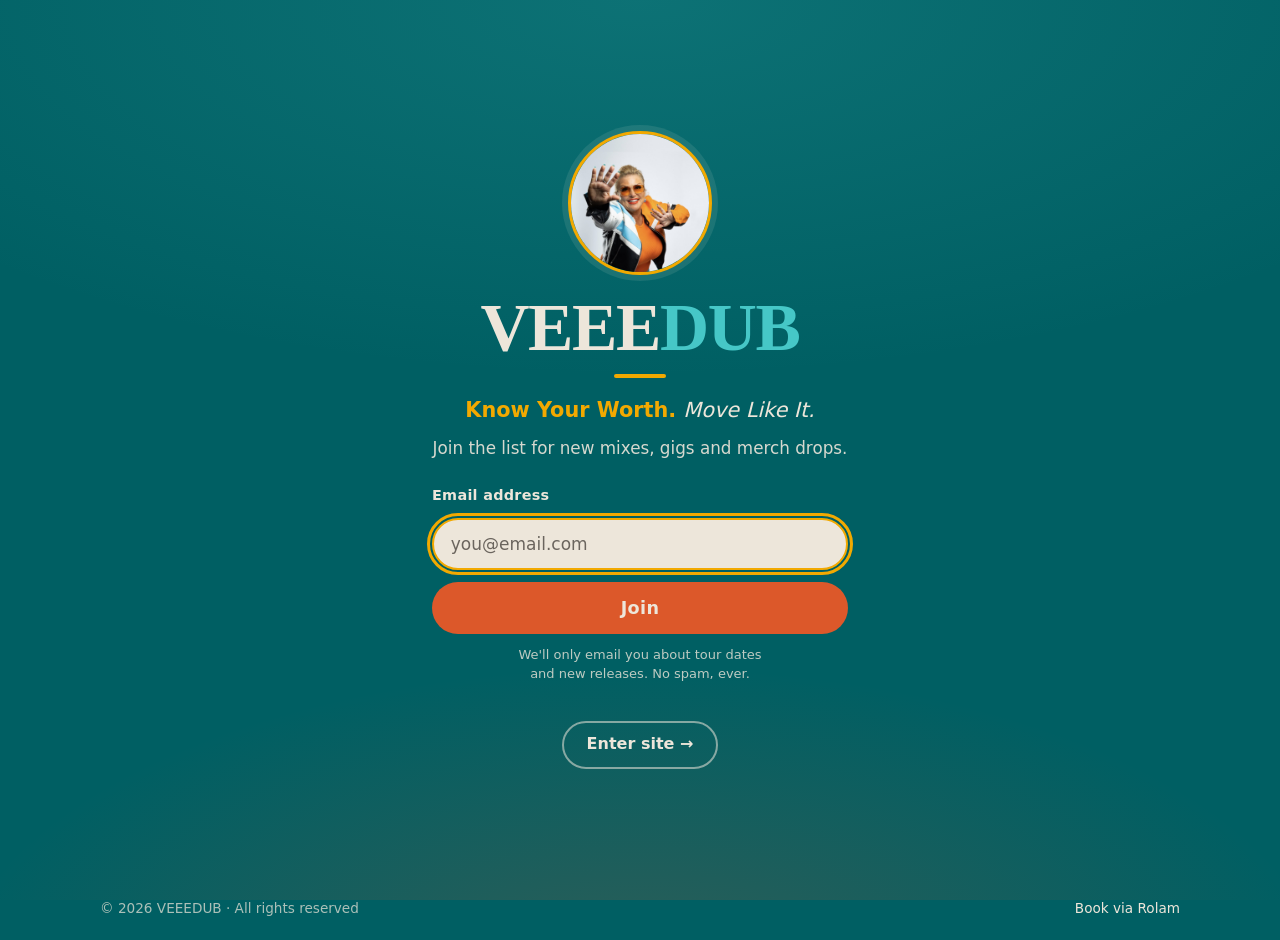
==== commit 9a4f54fc: "Add no-spam reassurance line under Join; bump landing assets to v2" ====
--- a/index.html
+++ b/index.html
@@ -11,8 +11,8 @@
   <link rel="preconnect" href="https://fonts.gstatic.com" crossorigin />
   <link href="https://fonts.googleapis.com/css2?family=Fraunces:opsz,wght@9..144,600;700&family=Nunito:wght@400;500;600;700&family=Poppins:wght@500;600;700&display=swap" rel="stylesheet" />
   <link rel="stylesheet" href="styles.css?v=e705a8d" />
-  <link rel="stylesheet" href="landing.css?v=1" />
-  <script src="landing.js?v=1"></script>
+  <link rel="stylesheet" href="landing.css?v=2" />
+  <script src="landing.js?v=2"></script>
 </head>
 <body class="theme-primary">
   <a class="skip-link" href="#main">Skip to content</a>
@@ -103,6 +103,7 @@
         <input class="vd-input" id="vd-email" type="email" name="email" required autocomplete="email" inputmode="email" autocapitalize="off" spellcheck="false" placeholder="you@email.com" />
         <div class="vd-honey" aria-hidden="true"><input type="text" name="_honey" tabindex="-1" autocomplete="off" /></div>
         <button class="vd-join" type="submit">Join</button>
+        <p class="vd-reassure">We'll only email you about tour dates and new releases. No spam, ever.</p>
       </form>
       <p class="vd-status" role="status" aria-live="polite"></p>
       <a class="vd-enter" href="index.html?enter">Enter site <span aria-hidden="true">&rarr;</span></a>
--- a/landing.css
+++ b/landing.css
@@ -63,6 +63,11 @@
 .vd-join:focus-visible { outline: 3px solid #F2A900; outline-offset: 2px; }
 .vd-join:active { transform: scale(.98); }
 .vd-join[disabled] { opacity: .75; cursor: progress; }
+.vd-reassure {
+  margin: 0; text-align: center;
+  font-family: "Nunito", system-ui, sans-serif; font-size: 13px; line-height: 1.45;
+  color: #EDE6DA; opacity: .8; text-wrap: balance;
+}
 .vd-honey { position: absolute !important; left: -9999px !important; width: 1px; height: 1px; overflow: hidden; }
 .vd-status { min-height: 1.5rem; margin: .9rem 0 0; font-family: "Poppins", system-ui, sans-serif; font-weight: 600; font-size: 1.05rem; color: #F2A900; }
 .vd-status:empty { margin-top: .3rem; }
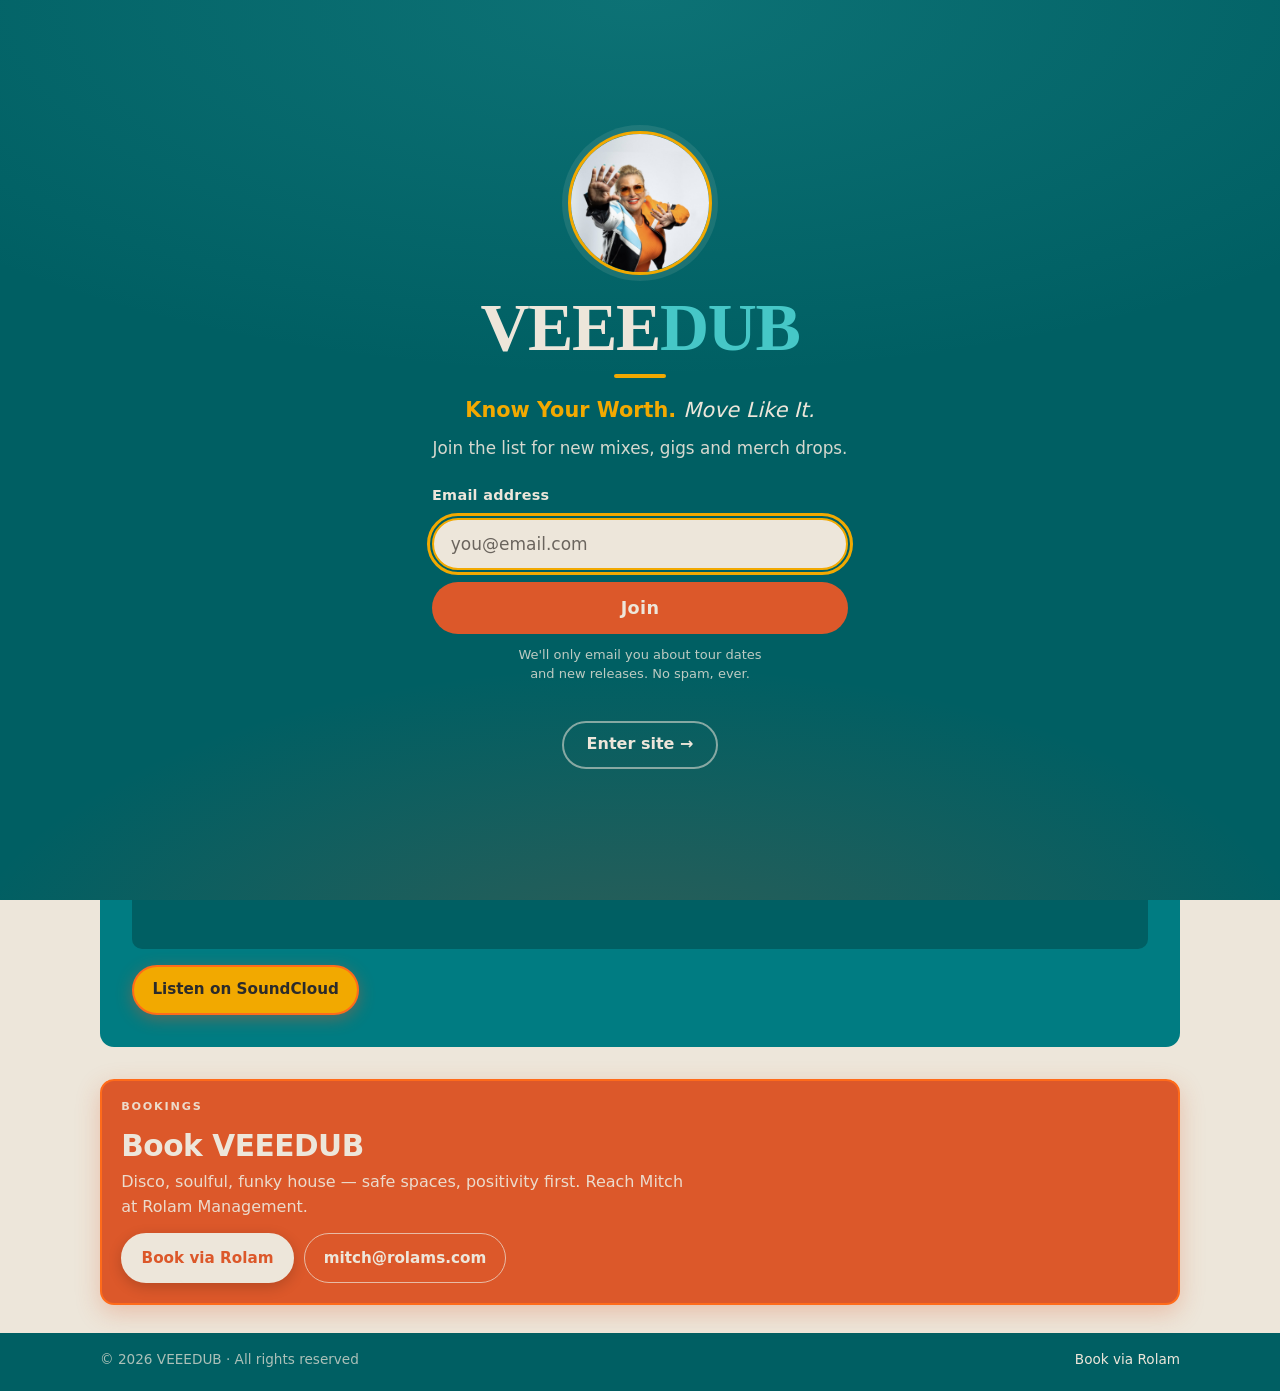
==== commit df0e9ab2: "Add VEEEDUB's Latest Mix (Dirty Disco) SoundCloud section to home page" ====
--- a/index.html
+++ b/index.html
@@ -10,9 +10,9 @@
   <link rel="preconnect" href="https://fonts.googleapis.com" />
   <link rel="preconnect" href="https://fonts.gstatic.com" crossorigin />
   <link href="https://fonts.googleapis.com/css2?family=Fraunces:opsz,wght@9..144,600;700&family=Nunito:wght@400;500;600;700&family=Poppins:wght@500;600;700&display=swap" rel="stylesheet" />
-  <link rel="stylesheet" href="styles.css?v=e705a8d" />
+  <link rel="stylesheet" href="styles.css?v=mix1" />
   <link rel="stylesheet" href="landing.css?v=2" />
-  <script src="landing.js?v=2"></script>
+  <script src="landing.js?v=3"></script>
 </head>
 <body class="theme-primary">
   <a class="skip-link" href="#main">Skip to content</a>
@@ -73,6 +73,18 @@
         </figure>
       </div>
 
+      <div class="latest-mix theme-teal" id="latest-mix" role="region" aria-labelledby="latest-mix-title">
+        <p class="eyebrow orange">New Mix</p>
+        <h2 id="latest-mix-title">VEEEDUB&rsquo;s Latest Mix</h2>
+        <p class="mix-title">Dirty Disco</p>
+        <div class="mix-embed">
+          <iframe title="VEEEDUB — Dirty Disco mix on SoundCloud" width="100%" height="166" scrolling="no" frameborder="no" allow="autoplay" loading="lazy" src="https://w.soundcloud.com/player/?url=https%3A%2F%2Fsoundcloud.com%2Fveeedub_music%2Fveeedub-dirty-disco-mix&amp;color=%23DC582A&amp;auto_play=false&amp;hide_related=true&amp;show_comments=false&amp;show_user=true&amp;show_reposts=false&amp;visual=false"></iframe>
+        </div>
+        <div class="btn-row" style="margin-top:1rem">
+          <a class="btn btn-primary" href="https://soundcloud.com/veeedub_music/veeedub-dirty-disco-mix" rel="noopener noreferrer" target="_blank">Listen on SoundCloud</a>
+        </div>
+      </div>
+
       <div class="cta-band band-orange" role="region" aria-label="Book VEEEDUB">
         <p class="eyebrow">Bookings</p>
         <h2>Book VEEEDUB</h2>
--- a/styles.css
+++ b/styles.css
@@ -771,3 +771,19 @@
   padding: 1.15rem 1.2rem 1.25rem;
   border-radius: var(--radius);
 }
+
+/* ——— Latest Mix (home) ——— */
+.latest-mix {
+  margin: 2rem 0;
+  padding: clamp(1.25rem, 4vw, 2rem);
+  border-radius: var(--radius);
+}
+.latest-mix h2 { font-family: var(--ui); margin: 0.25rem 0; color: var(--cream); }
+.latest-mix .mix-title {
+  font-family: var(--ui); font-weight: 600; font-size: 1.25rem;
+  color: var(--gold); margin: 0 0 1rem;
+}
+.latest-mix .mix-embed { border-radius: 10px; overflow: hidden; background: var(--deep-teal); }
+.latest-mix .mix-embed iframe { display: block; width: 100%; height: 166px; border: 0; }
+.latest-mix .btn-primary { background: var(--gold); color: var(--charcoal); }
+.latest-mix .btn-primary:hover { background: var(--aqua); color: var(--charcoal); }
